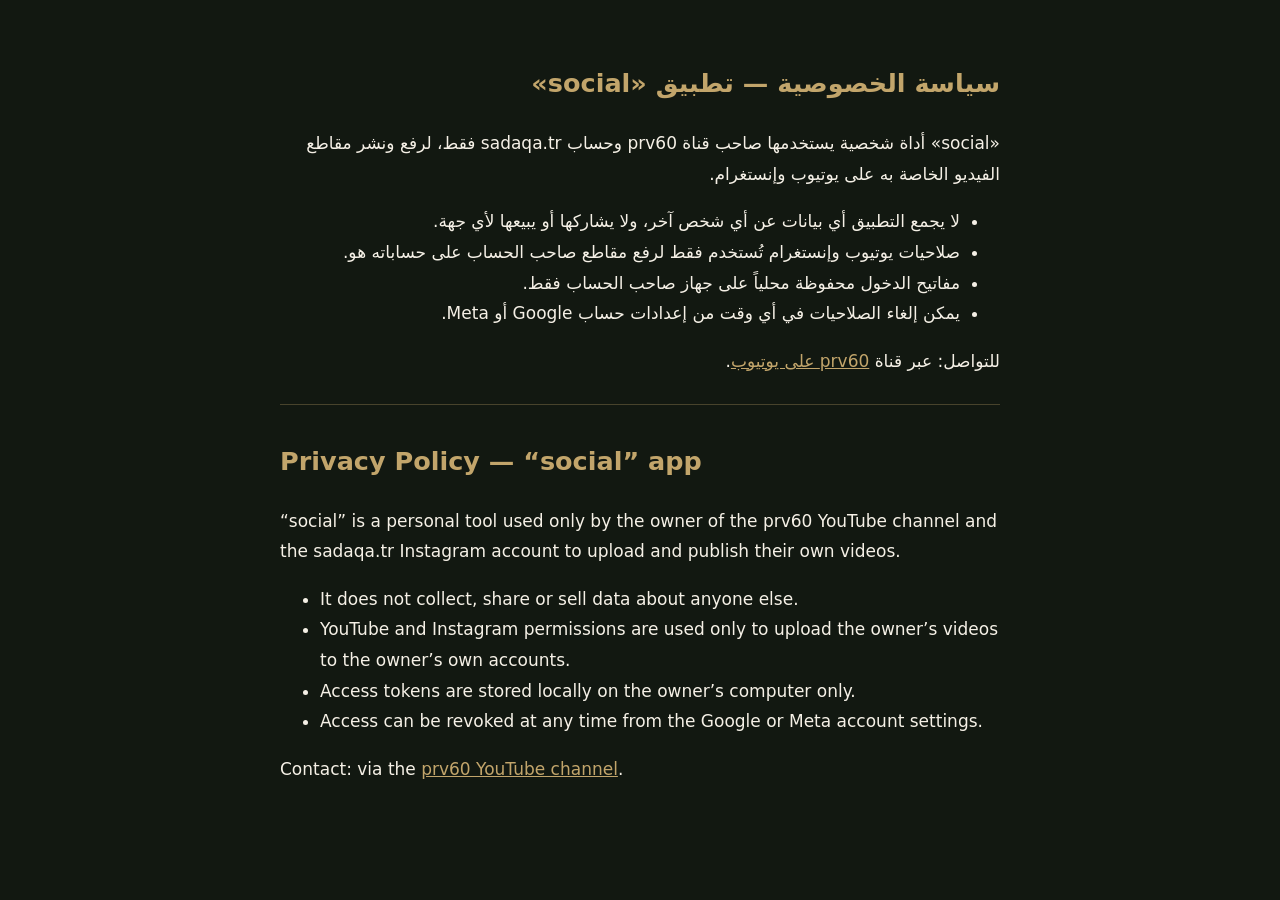
==== index.html @ b1fbdcaf "Add privacy policy" ====
<!doctype html>
<html lang="ar" dir="rtl">
<head>
<meta charset="utf-8">
<meta name="viewport" content="width=device-width, initial-scale=1">
<title>social — Privacy Policy</title>
<style>
  body { margin: 0; background: #121811; color: #F5F0E6; font: 17px/1.8 system-ui, sans-serif; }
  main { max-width: 720px; margin: 0 auto; padding: 40px 16px; }
  h1, h2 { color: #C2A56B; }
  section + section { border-top: 1px solid rgba(194,165,107,.3); margin-top: 28px; padding-top: 12px; }
  [lang="en"] { direction: ltr; text-align: left; }
</style>
</head>
<body>
<main>
  <section>
    <h1>سياسة الخصوصية — تطبيق «social»</h1>
    <p>«social» أداة شخصية يستخدمها صاحب قناة prv60 وحساب sadaqa.tr فقط، لرفع ونشر مقاطع الفيديو الخاصة به على يوتيوب وإنستغرام.</p>
    <ul>
      <li>لا يجمع التطبيق أي بيانات عن أي شخص آخر، ولا يشاركها أو يبيعها لأي جهة.</li>
      <li>صلاحيات يوتيوب وإنستغرام تُستخدم فقط لرفع مقاطع صاحب الحساب على حساباته هو.</li>
      <li>مفاتيح الدخول محفوظة محلياً على جهاز صاحب الحساب فقط.</li>
      <li>يمكن إلغاء الصلاحيات في أي وقت من إعدادات حساب Google أو Meta.</li>
    </ul>
    <p>للتواصل: عبر قناة <a style="color:#C2A56B" href="https://www.youtube.com/@prv60">prv60 على يوتيوب</a>.</p>
  </section>
  <section lang="en">
    <h2>Privacy Policy — “social” app</h2>
    <p>“social” is a personal tool used only by the owner of the prv60 YouTube channel and the sadaqa.tr Instagram account to upload and publish their own videos.</p>
    <ul>
      <li>It does not collect, share or sell data about anyone else.</li>
      <li>YouTube and Instagram permissions are used only to upload the owner’s videos to the owner’s own accounts.</li>
      <li>Access tokens are stored locally on the owner’s computer only.</li>
      <li>Access can be revoked at any time from the Google or Meta account settings.</li>
    </ul>
    <p>Contact: via the <a style="color:#C2A56B" href="https://www.youtube.com/@prv60">prv60 YouTube channel</a>.</p>
  </section>
</main>
</body>
</html>
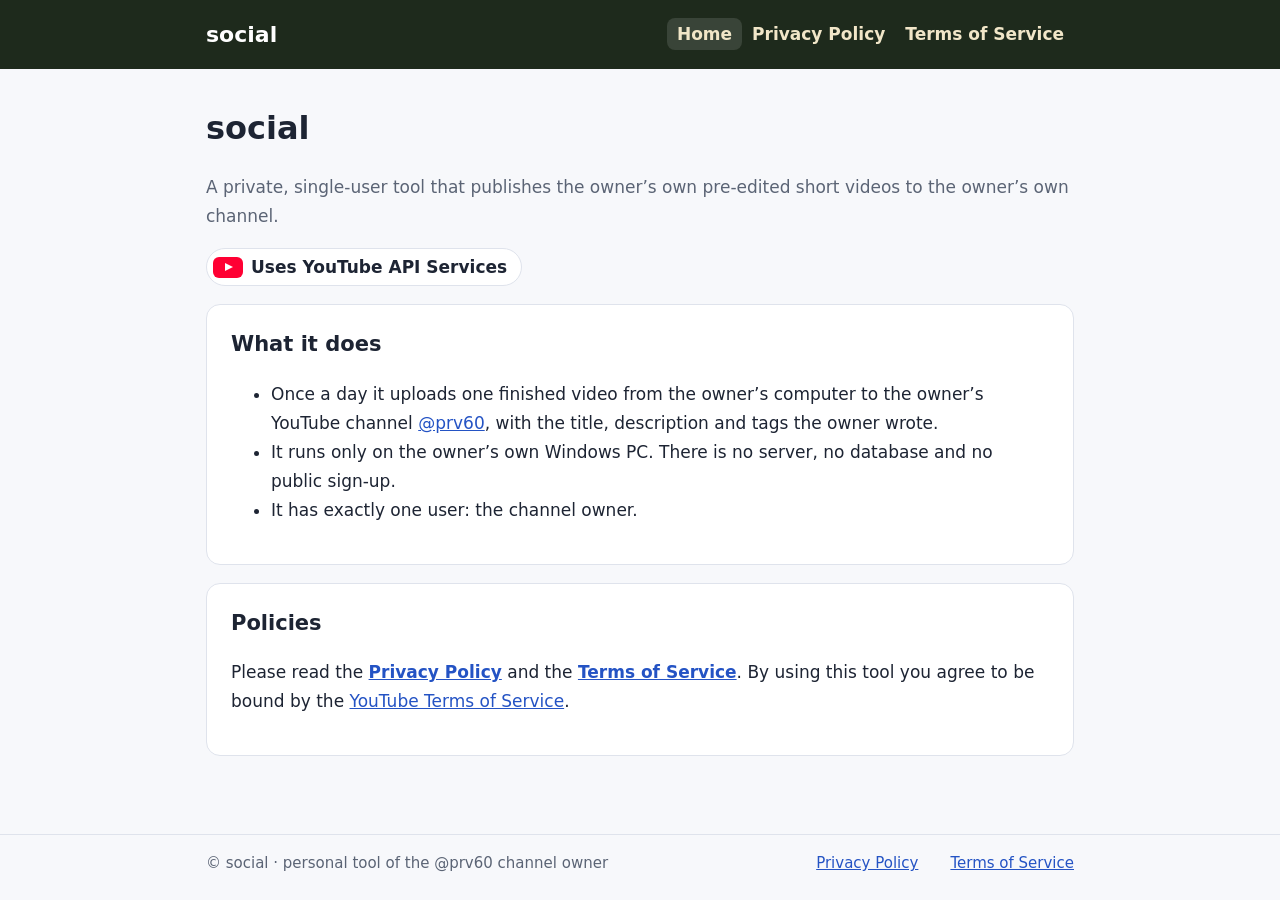
==== commit 8fd2de08: "Update index.html" ====
--- a/index.html
+++ b/index.html
@@ -1,41 +1,37 @@
 <!doctype html>
-<html lang="ar" dir="rtl">
+<html lang="en">
 <head>
 <meta charset="utf-8">
 <meta name="viewport" content="width=device-width, initial-scale=1">
-<title>social — Privacy Policy</title>
-<style>
-  body { margin: 0; background: #121811; color: #F5F0E6; font: 17px/1.8 system-ui, sans-serif; }
-  main { max-width: 720px; margin: 0 auto; padding: 40px 16px; }
-  h1, h2 { color: #C2A56B; }
-  section + section { border-top: 1px solid rgba(194,165,107,.3); margin-top: 28px; padding-top: 12px; }
-  [lang="en"] { direction: ltr; text-align: left; }
-</style>
+<title>social — personal publishing tool</title>
+<link rel="stylesheet" href="style.css">
 </head>
 <body>
+<header><div class="bar">
+  <span class="brand">social</span>
+  <nav><a class="on" href="./">Home</a><a href="privacy.html">Privacy Policy</a><a href="terms.html">Terms of Service</a></nav>
+</div></header>
 <main>
-  <section>
-    <h1>سياسة الخصوصية — تطبيق «social»</h1>
-    <p>«social» أداة شخصية يستخدمها صاحب قناة prv60 وحساب sadaqa.tr فقط، لرفع ونشر مقاطع الفيديو الخاصة به على يوتيوب وإنستغرام.</p>
+  <h1>social</h1>
+  <p class="muted">A private, single-user tool that publishes the owner’s own pre-edited short videos to the owner’s own channel.</p>
+  <p><span class="yt"><i></i>Uses YouTube API Services</span></p>
+
+  <div class="card">
+    <h2 style="margin-top:0">What it does</h2>
     <ul>
-      <li>لا يجمع التطبيق أي بيانات عن أي شخص آخر، ولا يشاركها أو يبيعها لأي جهة.</li>
-      <li>صلاحيات يوتيوب وإنستغرام تُستخدم فقط لرفع مقاطع صاحب الحساب على حساباته هو.</li>
-      <li>مفاتيح الدخول محفوظة محلياً على جهاز صاحب الحساب فقط.</li>
-      <li>يمكن إلغاء الصلاحيات في أي وقت من إعدادات حساب Google أو Meta.</li>
+      <li>Once a day it uploads one finished video from the owner’s computer to the owner’s YouTube channel <a href="https://www.youtube.com/@prv60">@prv60</a>, with the title, description and tags the owner wrote.</li>
+      <li>It runs only on the owner’s own Windows PC. There is no server, no database and no public sign-up.</li>
+      <li>It has exactly one user: the channel owner.</li>
     </ul>
-    <p>للتواصل: عبر قناة <a style="color:#C2A56B" href="https://www.youtube.com/@prv60">prv60 على يوتيوب</a>.</p>
-  </section>
-  <section lang="en">
-    <h2>Privacy Policy — “social” app</h2>
-    <p>“social” is a personal tool used only by the owner of the prv60 YouTube channel and the sadaqa.tr Instagram account to upload and publish their own videos.</p>
-    <ul>
-      <li>It does not collect, share or sell data about anyone else.</li>
-      <li>YouTube and Instagram permissions are used only to upload the owner’s videos to the owner’s own accounts.</li>
-      <li>Access tokens are stored locally on the owner’s computer only.</li>
-      <li>Access can be revoked at any time from the Google or Meta account settings.</li>
-    </ul>
-    <p>Contact: via the <a style="color:#C2A56B" href="https://www.youtube.com/@prv60">prv60 YouTube channel</a>.</p>
-  </section>
+  </div>
+
+  <div class="card">
+    <h2 style="margin-top:0">Policies</h2>
+    <p>Please read the <a href="privacy.html"><b>Privacy Policy</b></a> and the <a href="terms.html"><b>Terms of Service</b></a>.
+    By using this tool you agree to be bound by the <a href="https://www.youtube.com/t/terms">YouTube Terms of Service</a>.</p>
+  </div>
 </main>
+<footer><div class="bar">© social · personal tool of the @prv60 channel owner <span style="margin-inline-start:auto"></span>
+  <a href="privacy.html">Privacy Policy</a><a href="terms.html">Terms of Service</a></div></footer>
 </body>
 </html>
--- a/style.css
+++ b/style.css
@@ -0,0 +1,20 @@
+:root { --bg:#f7f8fb; --ink:#1d2433; --muted:#5b6475; --line:#dfe3ec; --accent:#1E2A1C; --gold:#a8873f; }
+* { box-sizing: border-box; }
+body { margin:0; background:var(--bg); color:var(--ink); font:17px/1.7 "Segoe UI", system-ui, -apple-system, Arial, sans-serif; }
+header { background:var(--accent); color:#fff; }
+.bar { max-width:900px; margin:0 auto; padding:16px; display:flex; align-items:center; gap:18px; flex-wrap:wrap; }
+.brand { font-weight:700; font-size:22px; margin-inline-end:auto; }
+nav a { color:#f1e6c8; text-decoration:none; font-weight:600; padding:6px 10px; border-radius:8px; }
+nav a:hover, nav a.on { background:rgba(255,255,255,.12); }
+main { max-width:900px; margin:0 auto; padding:32px 16px 60px; }
+h1 { font-size:32px; margin:0 0 6px; }
+h2 { font-size:21px; margin:30px 0 6px; }
+.muted { color:var(--muted); }
+.card { background:#fff; border:1px solid var(--line); border-radius:14px; padding:22px 24px; margin:18px 0; }
+.yt { display:inline-flex; align-items:center; gap:8px; border:1px solid var(--line); background:#fff; border-radius:99px; padding:4px 14px 4px 6px; font-weight:600; }
+.yt i { width:30px; height:21px; background:#ff0033; border-radius:6px; position:relative; }
+.yt i::after { content:""; position:absolute; left:12px; top:6px; border-style:solid; border-width:4.5px 0 4.5px 8px; border-color:transparent transparent transparent #fff; }
+a { color:#2453c4; }
+footer { border-top:1px solid var(--line); }
+footer .bar { color:var(--muted); font-size:15px; }
+footer a { margin-inline-start:14px; }
